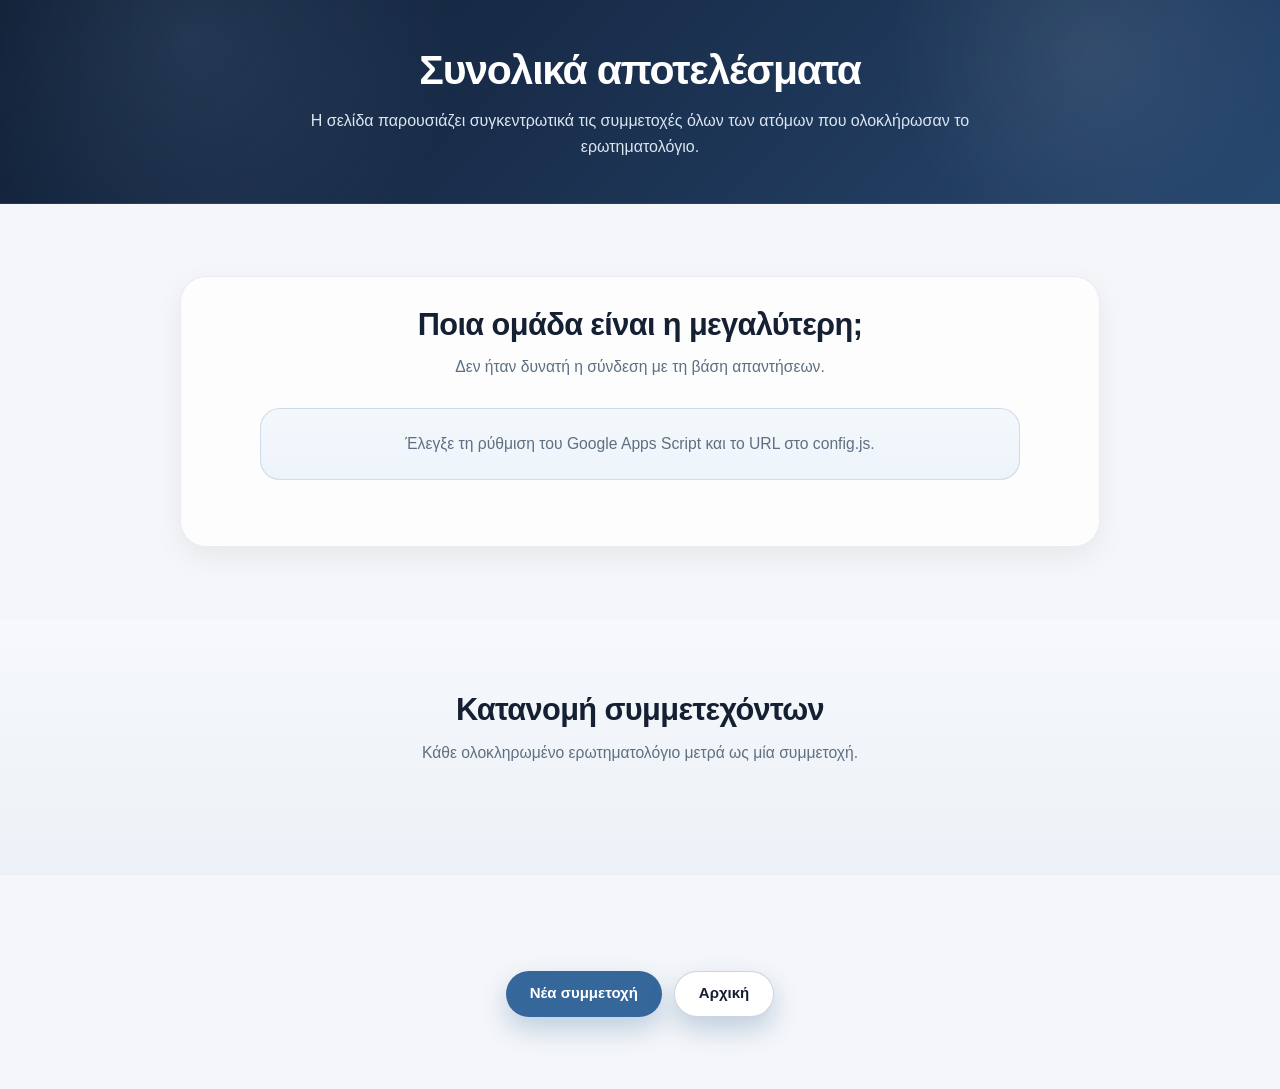
==== results.html @ 4bcfa4f0 "Add files via upload" ====
<!DOCTYPE html>
<html lang="el">
<head>
  <meta charset="UTF-8" />
  <meta name="viewport" content="width=device-width, initial-scale=1.0" />
  <title>Συνολικά αποτελέσματα | CCTV</title>
  <link rel="stylesheet" href="style.css" />
</head>
<body>
  <header class="page-hero">
    <div class="container page-hero-content">
      <h1>Συνολικά αποτελέσματα</h1>
      <p>Η σελίδα παρουσιάζει συγκεντρωτικά τις συμμετοχές όλων των ατόμων που ολοκλήρωσαν το ερωτηματολόγιο.</p>
    </div>
  </header>

  <main>
    <section class="section section-light">
      <div class="container">
        <div class="intro-card intro-card-centered">
          <div class="section-intro">
            <h2>Ποια ομάδα είναι η μεγαλύτερη;</h2>
            <p id="total-count">Φόρτωση αποτελεσμάτων…</p>
            <div id="winner-box" class="aggregate-conclusion"></div>
          </div>
        </div>
      </div>
    </section>

    <section class="section section-soft">
      <div class="container">
        <div class="section-intro">
          <h2>Κατανομή συμμετεχόντων</h2>
          <p>Κάθε ολοκληρωμένο ερωτηματολόγιο μετρά ως μία συμμετοχή.</p>
        </div>
        <div id="profile-stats" class="stats-grid"></div>
      </div>
    </section>

    <section class="section section-light">
      <div class="container callout-center result-actions">
        <a class="button" href="profiles.html">Νέα συμμετοχή</a>
        <a class="button button-light-outline" href="index.html">Αρχική</a>
      </div>
    </section>
  </main>

  <script src="config.js"></script>
  <script>
    const labels = {
      beginner: "Δεν γνωρίζω σχεδόν τίποτα",
      intermediate: "Γνωρίζω κάποια βασικά",
      advanced: "Τα χρησιμοποιώ ή εργάζομαι με αυτά"
    };

    function loadStatistics() {
      const totalEl = document.getElementById("total-count");
      const winnerEl = document.getElementById("winner-box");
      const statsEl = document.getElementById("profile-stats");

      if (!window.CCTV_ONLINE_API_URL || window.CCTV_ONLINE_API_URL.includes("ΒΑΛΕ_ΕΔΩ")) {
        totalEl.textContent = "Η online συλλογή δεν έχει ρυθμιστεί ακόμη.";
        winnerEl.innerHTML = "<p>Ακολούθησε τις οδηγίες του README για να συνδέσεις τη σελίδα με το Google Sheet.</p>";
        return;
      }

      const callbackName = `cctvResults_${Date.now()}_${Math.random().toString(36).slice(2)}`;
      const script = document.createElement("script");
      const timeout = setTimeout(() => {
        cleanup();
        totalEl.textContent = "Δεν ήταν δυνατή η φόρτωση των αποτελεσμάτων.";
        winnerEl.innerHTML = "<p>Έλεγξε ότι το Google Apps Script έχει δημοσιευτεί ως Web App και ότι το URL στο config.js είναι σωστό.</p>";
      }, 10000);

      function cleanup() {
        clearTimeout(timeout);
        delete window[callbackName];
        script.remove();
      }

      window[callbackName] = (stats) => {
        cleanup();
        totalEl.textContent = `Συνολικές συμμετοχές: ${stats.total}`;

        const entries = Object.entries(stats.profiles).sort((a, b) => b[1] - a[1]);
        const max = entries.length ? entries[0][1] : 0;
        const winners = entries.filter(([, count]) => count === max && max > 0);

        if (!stats.total) {
          winnerEl.innerHTML = "<h3>Δεν υπάρχει ακόμη διαθέσιμο δείγμα.</h3><p>Μόλις καταγραφούν συμμετοχές, θα εμφανιστεί αυτόματα το συμπέρασμα.</p>";
        } else if (winners.length > 1) {
          winnerEl.innerHTML = `<h3>Υπάρχει ισοπαλία.</h3><p>Οι μεγαλύτερες ομάδες είναι: ${winners.map(([key]) => `<strong>${labels[key]}</strong>`).join(", ")} με ${max} συμμετοχές.</p>`;
        } else {
          const [key, count] = winners[0];
          const pct = Math.round((count / stats.total) * 100);
          winnerEl.innerHTML = `<h3>Συμπέρασμα</h3><p>Η πολυπληθέστερη ομάδα είναι <strong>${labels[key]}</strong>, με <strong>${count}</strong> από τις ${stats.total} συμμετοχές (${pct}%).</p>`;
        }

        statsEl.innerHTML = entries.map(([key, count]) => {
          const pct = stats.total ? Math.round((count / stats.total) * 100) : 0;
          return `<article class="stat-card"><h3>${labels[key]}</h3><div class="stat-number">${count}</div><p>${pct}% των συμμετοχών</p><div class="stat-bar"><span style="width:${pct}%"></span></div></article>`;
        }).join("");
      };

      script.onerror = () => {
        cleanup();
        totalEl.textContent = "Δεν ήταν δυνατή η σύνδεση με τη βάση απαντήσεων.";
        winnerEl.innerHTML = "<p>Έλεγξε τη ρύθμιση του Google Apps Script και το URL στο config.js.</p>";
      };

      script.src = `${window.CCTV_ONLINE_API_URL}?action=statistics&callback=${encodeURIComponent(callbackName)}&t=${Date.now()}`;
      document.head.appendChild(script);
    }

    loadStatistics();
  </script>
</body>
</html>
---- style.css ----
* {
  margin: 0;
  padding: 0;
  box-sizing: border-box;
}

:root {
  --bg: #f4f6f9;
  --surface: #ffffff;
  --surface-soft: #edf2f7;
  --text: #162033;
  --muted: #5f6f82;
  --line: rgba(83, 106, 135, 0.16);
  --line-strong: rgba(83, 106, 135, 0.28);
  --primary: #35679b;
  --primary-dark: #284f77;
  --hero-a: #0f1d33;
  --hero-b: #1b3150;
  --hero-c: #27486f;
  --shadow-sm: 0 10px 30px rgba(17, 24, 39, 0.06);
  --shadow-md: 0 18px 48px rgba(17, 24, 39, 0.1);
  --radius: 24px;
  --radius-sm: 18px;
}

html {
  scroll-behavior: smooth;
}

body {
  font-family: "Segoe UI", Arial, sans-serif;
  background: var(--bg);
  color: var(--text);
  line-height: 1.65;
}

a {
  color: inherit;
  text-decoration: none;
}

button,
input {
  font: inherit;
}

img {
  max-width: 100%;
  display: block;
}

.hidden {
  display: none !important;
}

.container {
  width: min(1100px, 92%);
  margin: 0 auto;
}

.hero {
  color: #ffffff;
  background:
    radial-gradient(circle at 15% 20%, rgba(121, 163, 201, 0.16), transparent 24%),
    radial-gradient(circle at 85% 25%, rgba(255, 255, 255, 0.08), transparent 18%),
    linear-gradient(135deg, var(--hero-a), var(--hero-b), var(--hero-c));
}

.hero-home {
  padding: 56px 0 48px;
}

.hero-grid {
  display: grid;
  grid-template-columns: minmax(0, 0.95fr) minmax(360px, 0.9fr);
  gap: 34px;
  align-items: center;
}

.hero-copy {
  max-width: 500px;
}

.hero-copy h1 {
  font-size: clamp(1.8rem, 3.2vw, 3rem);
  line-height: 1.08;
  letter-spacing: -0.03em;
  margin-bottom: 16px;
}

.hero-text {
  font-size: 0.98rem;
  color: #dbe6f2;
  max-width: 480px;
}

.hero-actions {
  margin-top: 24px;
  display: flex;
  gap: 14px;
  flex-wrap: wrap;
}

.hero-media {
  display: flex;
  justify-content: flex-end;
}

.hero-image {
  width: 100%;
  max-width: 520px;
  aspect-ratio: 16 / 11;
  object-fit: cover;
  object-position: 88% center;
  border-radius: 24px;
  box-shadow: 0 20px 46px rgba(0, 0, 0, 0.22);
  border: 1px solid rgba(255, 255, 255, 0.12);
}

.page-hero {
  padding: 48px 0 42px;
  color: #ffffff;
  background:
    radial-gradient(circle at 15% 20%, rgba(121, 163, 201, 0.16), transparent 24%),
    radial-gradient(circle at 85% 25%, rgba(255, 255, 255, 0.08), transparent 18%),
    linear-gradient(135deg, var(--hero-a), var(--hero-b), var(--hero-c));
  border-bottom: 1px solid rgba(255, 255, 255, 0.08);
}

.page-hero-content {
  text-align: center;
}

.page-hero-content h1 {
  max-width: 820px;
  margin: 0 auto 14px;
  color: #ffffff;
  font-size: clamp(1.9rem, 3.2vw, 3rem);
  line-height: 1.12;
  letter-spacing: -0.03em;
}

.page-hero-content p {
  max-width: 760px;
  margin: 0 auto;
  color: #dbe6f2;
  font-size: 1rem;
}

.button {
  display: inline-flex;
  align-items: center;
  justify-content: center;
  min-height: 46px;
  padding: 0 24px;
  border-radius: 999px;
  background: var(--primary);
  color: #ffffff;
  font-size: 15px;
  font-weight: 700;
  border: 0;
  cursor: pointer;
  box-shadow: 0 12px 26px rgba(53, 103, 155, 0.28);
  transition: transform 0.2s ease, background-color 0.2s ease, box-shadow 0.2s ease;
}

.button:hover {
  background: var(--primary-dark);
  transform: translateY(-2px);
  box-shadow: 0 16px 30px rgba(53, 103, 155, 0.32);
}

.button-light {
  background: #ffffff;
  color: var(--text);
  box-shadow: 0 12px 26px rgba(0, 0, 0, 0.14);
}

.button-light:hover {
  background: #f5f7fb;
}

.button-light-outline {
  display: inline-flex;
  align-items: center;
  justify-content: center;
  min-height: 46px;
  padding: 0 24px;
  border-radius: 999px;
  border: 1px solid var(--line-strong);
  background: #ffffff;
  color: var(--text);
  font-size: 15px;
  font-weight: 700;
  transition: transform 0.2s ease, border-color 0.2s ease, background-color 0.2s ease;
}

.button-light-outline:hover {
  transform: translateY(-2px);
  border-color: rgba(53, 103, 155, 0.35);
  background: #f8fbff;
}

.section {
  padding: 72px 0;
}

.section-light {
  background: transparent;
}

.section-soft {
  background: linear-gradient(180deg, #f7f9fc 0%, #ebf1f6 100%);
  border-top: 1px solid rgba(255, 255, 255, 0.45);
  border-bottom: 1px solid rgba(83, 106, 135, 0.08);
}

.section-dark-callout {
  background: linear-gradient(135deg, #122033, #223651);
}

.section-intro {
  max-width: 760px;
  margin: 0 auto 36px;
  text-align: center;
}

.section-intro h2,
.callout-card h2 {
  font-size: clamp(1.45rem, 2.4vw, 2.15rem);
  line-height: 1.16;
  letter-spacing: -0.02em;
  margin-bottom: 12px;
}

.section-intro p,
.callout-card p {
  font-size: 0.98rem;
  color: var(--muted);
}

.intro-card {
  background: rgba(255, 255, 255, 0.78);
  border: 1px solid rgba(83, 106, 135, 0.12);
  border-radius: 26px;
  padding: 30px;
  box-shadow: var(--shadow-sm);
}

.intro-card-centered {
  max-width: 920px;
  margin: 0 auto;
}

.box-grid {
  display: grid;
  grid-template-columns: repeat(3, minmax(0, 1fr));
  gap: 22px;
}

.info-box {
  background: rgba(255, 255, 255, 0.92);
  border: 1px solid var(--line);
  border-radius: var(--radius);
  padding: 24px 20px;
  text-align: center;
  box-shadow: var(--shadow-sm);
  transition: transform 0.22s ease, box-shadow 0.22s ease, border-color 0.22s ease;
}

.info-box:hover {
  transform: translateY(-4px);
  box-shadow: var(--shadow-md);
  border-color: rgba(53, 103, 155, 0.22);
}

.info-box h3 {
  font-size: 1.08rem;
  line-height: 1.2;
  margin-bottom: 10px;
  color: var(--text);
}

.info-box p {
  font-size: 0.95rem;
  color: var(--muted);
}

.box-number {
  width: 44px;
  height: 44px;
  margin: 0 auto 14px;
  border-radius: 50%;
  display: flex;
  align-items: center;
  justify-content: center;
  background: linear-gradient(135deg, #edf4fb, #dfeaf5);
  color: var(--primary);
  font-weight: 700;
  font-size: 15px;
}

.callout-card {
  max-width: 880px;
  margin: 0 auto;
  background: rgba(255, 255, 255, 0.06);
  border: 1px solid rgba(191, 219, 254, 0.14);
  border-radius: 28px;
  padding: 34px 28px;
  text-align: center;
  color: #ffffff;
  box-shadow: 0 18px 42px rgba(0, 0, 0, 0.14);
}

.callout-card p {
  color: #d9e4f0;
  max-width: 720px;
  margin: 0 auto 22px;
}

.callout-center {
  display: flex;
  justify-content: center;
}

.profile-option {
  display: flex;
  flex-direction: column;
  justify-content: space-between;
  gap: 18px;
  min-height: 280px;
}

.profile-option .button {
  align-self: center;
  margin-top: 6px;
}

.question-list {
  display: grid;
  gap: 24px;
  max-width: 900px;
  margin: 0 auto;
}

.question-card {
  background: #ffffff;
  border: 1px solid var(--line);
  border-radius: 24px;
  padding: 26px 24px;
  box-shadow: var(--shadow-sm);
}

.question-step {
  display: inline-block;
  margin-bottom: 12px;
  padding: 6px 12px;
  border-radius: 999px;
  background: linear-gradient(135deg, #edf4fb, #e3edf7);
  color: var(--primary);
  font-size: 13px;
  font-weight: 700;
}

.question-card h3 {
  font-size: clamp(1.2rem, 2.1vw, 1.6rem);
  line-height: 1.28;
  margin-bottom: 18px;
  color: var(--text);
}

.question-options {
  display: grid;
  gap: 12px;
}

.option-item {
  display: flex;
  align-items: flex-start;
  gap: 14px;
  padding: 14px 16px;
  border: 1px solid rgba(110, 130, 155, 0.2);
  border-radius: 16px;
  background: #f8fbfd;
  cursor: pointer;
  transition: border-color 0.2s ease, background-color 0.2s ease, transform 0.2s ease, box-shadow 0.2s ease;
}

.option-item:hover {
  border-color: rgba(53, 103, 155, 0.3);
  background: #f1f7fc;
  transform: translateY(-1px);
  box-shadow: 0 10px 24px rgba(17, 24, 39, 0.05);
}

.option-item input[type="radio"] {
  margin-top: 3px;
  accent-color: var(--primary);
  transform: scale(1.1);
  flex-shrink: 0;
}

.option-item span {
  font-size: 0.97rem;
  line-height: 1.55;
  color: var(--text);
}

.option-item:has(input:checked) {
  border-color: rgba(53, 103, 155, 0.42);
  background: linear-gradient(180deg, #eef5fb, #e7f0f8);
  box-shadow: 0 12px 26px rgba(53, 103, 155, 0.1);
}

.questions-submit {
  margin-top: 30px;
}

@media (max-width: 980px) {
  .hero-home {
    padding: 54px 0 46px;
  }

  .hero-grid {
    grid-template-columns: 1fr;
    gap: 26px;
  }

  .hero-copy {
    max-width: 100%;
    text-align: center;
  }

  .hero-text {
    max-width: 680px;
    margin: 0 auto;
  }

  .hero-actions {
    justify-content: center;
  }

  .hero-media {
    justify-content: center;
  }

  .hero-image {
    max-width: 700px;
    aspect-ratio: 16 / 10;
    object-position: center;
  }

  .page-hero {
    padding: 40px 0 34px;
  }

  .box-grid {
    grid-template-columns: 1fr;
  }
}

@media (max-width: 640px) {
  .hero-copy h1,
  .page-hero-content h1 {
    font-size: 2rem;
  }

  .hero-text,
  .page-hero-content p,
  .section-intro p,
  .callout-card p,
  .info-box p,
  .option-item span {
    font-size: 0.96rem;
  }

  .section {
    padding: 58px 0;
  }

  .intro-card,
  .info-box,
  .callout-card,
  .question-card {
    padding: 22px 18px;
  }

  .hero-image {
    aspect-ratio: 4 / 3;
    object-position: center;
  }

  .option-item {
    padding: 13px 14px;
  }
}

.submit-status {
  max-width: 760px;
  margin: 14px auto 0;
  text-align: center;
  color: var(--muted);
  font-size: 0.92rem;
  min-height: 1.5em;
}
.submit-status.success { color: #246b45; }
.submit-status.warning { color: #8a5a14; }

.aggregate-conclusion {
  max-width: 820px;
  margin: 28px auto 0;
  padding: 22px;
  border: 1px solid rgba(53, 103, 155, 0.18);
  border-radius: 20px;
  background: linear-gradient(180deg, #f4f8fc, #edf4fa);
  text-align: center;
}
.aggregate-conclusion h3 { margin-bottom: 8px; }
.aggregate-conclusion p { color: var(--muted); }

.result-actions {
  gap: 12px;
  flex-wrap: wrap;
  margin-top: 24px;
}

.stats-grid {
  display: grid;
  grid-template-columns: repeat(3, minmax(0, 1fr));
  gap: 22px;
}
.stat-card {
  background: #fff;
  border: 1px solid var(--line);
  border-radius: var(--radius);
  padding: 26px 22px;
  text-align: center;
  box-shadow: var(--shadow-sm);
}
.stat-card h3 { font-size: 1rem; min-height: 2.6em; }
.stat-number {
  font-size: 2.6rem;
  font-weight: 800;
  line-height: 1;
  margin: 18px 0 8px;
  color: var(--primary);
}
.stat-card p { color: var(--muted); }
.stat-bar {
  height: 9px;
  margin-top: 16px;
  border-radius: 999px;
  background: #e8eef4;
  overflow: hidden;
}
.stat-bar span {
  display: block;
  height: 100%;
  border-radius: inherit;
  background: var(--primary);
}
@media (max-width: 760px) {
  .stats-grid { grid-template-columns: 1fr; }
}
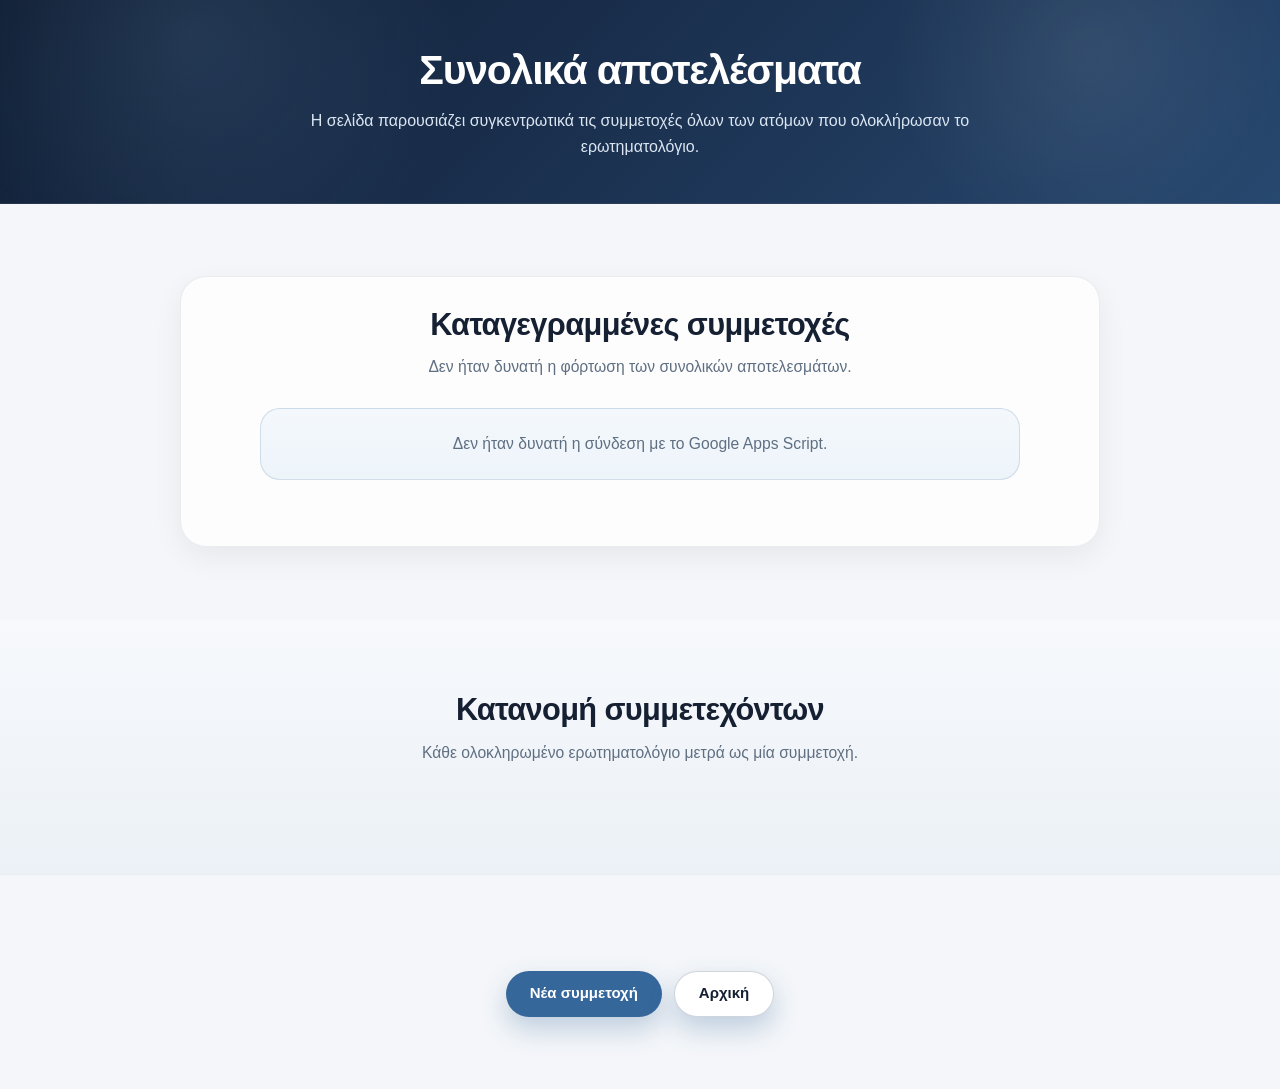
==== commit d8681b49: "Update results page and improve error handling" ====
--- a/results.html
+++ b/results.html
@@ -19,7 +19,7 @@
       <div class="container">
         <div class="intro-card intro-card-centered">
           <div class="section-intro">
-            <h2>Ποια ομάδα είναι η μεγαλύτερη;</h2>
+            <h2>Καταγεγραμμένες συμμετοχές</h2>
             <p id="total-count">Φόρτωση αποτελεσμάτων…</p>
             <div id="winner-box" class="aggregate-conclusion"></div>
           </div>
@@ -53,24 +53,32 @@
       advanced: "Τα χρησιμοποιώ ή εργάζομαι με αυτά"
     };
 
+    function escapeHtml(text) {
+      return String(text)
+        .replaceAll("&", "&amp;")
+        .replaceAll("<", "&lt;")
+        .replaceAll(">", "&gt;")
+        .replaceAll('"', "&quot;")
+        .replaceAll("'", "&#039;");
+    }
+
     function loadStatistics() {
       const totalEl = document.getElementById("total-count");
       const winnerEl = document.getElementById("winner-box");
       const statsEl = document.getElementById("profile-stats");
+      const apiUrl = window.CCTV_ONLINE_API_URL || "";
 
-      if (!window.CCTV_ONLINE_API_URL || window.CCTV_ONLINE_API_URL.includes("ΒΑΛΕ_ΕΔΩ")) {
+      if (!apiUrl || apiUrl.includes("ΒΑΛΕ_ΕΔΩ")) {
         totalEl.textContent = "Η online συλλογή δεν έχει ρυθμιστεί ακόμη.";
-        winnerEl.innerHTML = "<p>Ακολούθησε τις οδηγίες του README για να συνδέσεις τη σελίδα με το Google Sheet.</p>";
+        winnerEl.innerHTML = "<p>Δεν έχει οριστεί το URL του Google Apps Script στο config.js.</p>";
         return;
       }
 
       const callbackName = `cctvResults_${Date.now()}_${Math.random().toString(36).slice(2)}`;
       const script = document.createElement("script");
-      const timeout = setTimeout(() => {
-        cleanup();
-        totalEl.textContent = "Δεν ήταν δυνατή η φόρτωση των αποτελεσμάτων.";
-        winnerEl.innerHTML = "<p>Έλεγξε ότι το Google Apps Script έχει δημοσιευτεί ως Web App και ότι το URL στο config.js είναι σωστό.</p>";
-      }, 10000);
+      script.async = true;
+      let finished = false;
+      let timeout;
 
       function cleanup() {
         clearTimeout(timeout);
@@ -78,37 +86,71 @@
         script.remove();
       }
 
+      function showError(message) {
+        if (finished) return;
+        finished = true;
+        cleanup();
+        totalEl.textContent = "Δεν ήταν δυνατή η φόρτωση των συνολικών αποτελεσμάτων.";
+        winnerEl.innerHTML = `<p>${escapeHtml(message)}</p>`;
+        statsEl.innerHTML = "";
+      }
+
       window[callbackName] = (stats) => {
+        if (finished) return;
+        if (!stats || typeof stats !== "object" || typeof stats.total !== "number" || !stats.profiles) {
+          showError("Το Google Apps Script επέστρεψε μη έγκυρα δεδομένα.");
+          return;
+        }
+
+        finished = true;
         cleanup();
-        totalEl.textContent = `Συνολικές συμμετοχές: ${stats.total}`;
 
-        const entries = Object.entries(stats.profiles).sort((a, b) => b[1] - a[1]);
-        const max = entries.length ? entries[0][1] : 0;
+        const entries = Object.entries(stats.profiles)
+          .filter(([key]) => Object.prototype.hasOwnProperty.call(labels, key))
+          .map(([key, count]) => [key, Number(count) || 0]);
+        const total = Number(stats.total) || 0;
+        totalEl.textContent = `Συνολικές συμμετοχές: ${total}`;
+
+        const max = entries.length ? Math.max(...entries.map(([, count]) => count)) : 0;
         const winners = entries.filter(([, count]) => count === max && max > 0);
 
-        if (!stats.total) {
-          winnerEl.innerHTML = "<h3>Δεν υπάρχει ακόμη διαθέσιμο δείγμα.</h3><p>Μόλις καταγραφούν συμμετοχές, θα εμφανιστεί αυτόματα το συμπέρασμα.</p>";
+        if (!total) {
+          winnerEl.innerHTML = `
+            <h3>Δεν υπάρχει ακόμη διαθέσιμο δείγμα.</h3>
+            <p>Μόλις καταγραφούν συμμετοχές, θα εμφανιστεί αυτόματα το συμπέρασμα.</p>
+          `;
         } else if (winners.length > 1) {
-          winnerEl.innerHTML = `<h3>Υπάρχει ισοπαλία.</h3><p>Οι μεγαλύτερες ομάδες είναι: ${winners.map(([key]) => `<strong>${labels[key]}</strong>`).join(", ")} με ${max} συμμετοχές.</p>`;
+          winnerEl.innerHTML = `
+            <h3>Υπάρχει ισοπαλία.</h3>
+            <p>Οι μεγαλύτερες ομάδες είναι ${winners.map(([key]) => `<strong>${escapeHtml(labels[key])}</strong>`).join(", ")} με ${max} συμμετοχές.</p>
+          `;
         } else {
           const [key, count] = winners[0];
-          const pct = Math.round((count / stats.total) * 100);
-          winnerEl.innerHTML = `<h3>Συμπέρασμα</h3><p>Η πολυπληθέστερη ομάδα είναι <strong>${labels[key]}</strong>, με <strong>${count}</strong> από τις ${stats.total} συμμετοχές (${pct}%).</p>`;
+          const pct = Math.round((count / total) * 100);
+          winnerEl.innerHTML = `
+            <h3>Συμπέρασμα</h3>
+            <p>Η πολυπληθέστερη ομάδα είναι <strong>${escapeHtml(labels[key])}</strong>, με <strong>${count}</strong> από τις ${total} συμμετοχές (${pct}%).</p>
+          `;
         }
 
         statsEl.innerHTML = entries.map(([key, count]) => {
-          const pct = stats.total ? Math.round((count / stats.total) * 100) : 0;
-          return `<article class="stat-card"><h3>${labels[key]}</h3><div class="stat-number">${count}</div><p>${pct}% των συμμετοχών</p><div class="stat-bar"><span style="width:${pct}%"></span></div></article>`;
+          const pct = total ? Math.round((count / total) * 100) : 0;
+          return `
+            <article class="stat-card">
+              <h3>${escapeHtml(labels[key])}</h3>
+              <div class="stat-number">${count}</div>
+              <p>${pct}% των συμμετοχών</p>
+              <div class="stat-bar"><span style="width:${pct}%"></span></div>
+            </article>
+          `;
         }).join("");
       };
 
-      script.onerror = () => {
-        cleanup();
-        totalEl.textContent = "Δεν ήταν δυνατή η σύνδεση με τη βάση απαντήσεων.";
-        winnerEl.innerHTML = "<p>Έλεγξε τη ρύθμιση του Google Apps Script και το URL στο config.js.</p>";
-      };
+      script.onerror = () => showError("Δεν ήταν δυνατή η σύνδεση με το Google Apps Script.");
+      timeout = setTimeout(() => showError("Η φόρτωση των αποτελεσμάτων άργησε περισσότερο από το αναμενόμενο. Δοκίμασε ξανά."), 15000);
 
-      script.src = `${window.CCTV_ONLINE_API_URL}?action=statistics&callback=${encodeURIComponent(callbackName)}&t=${Date.now()}`;
+      const separator = apiUrl.includes("?") ? "&" : "?";
+      script.src = `${apiUrl}${separator}action=statistics&callback=${encodeURIComponent(callbackName)}&t=${Date.now()}`;
       document.head.appendChild(script);
     }
 
@@ -116,3 +158,4 @@
   </script>
 </body>
 </html>
+
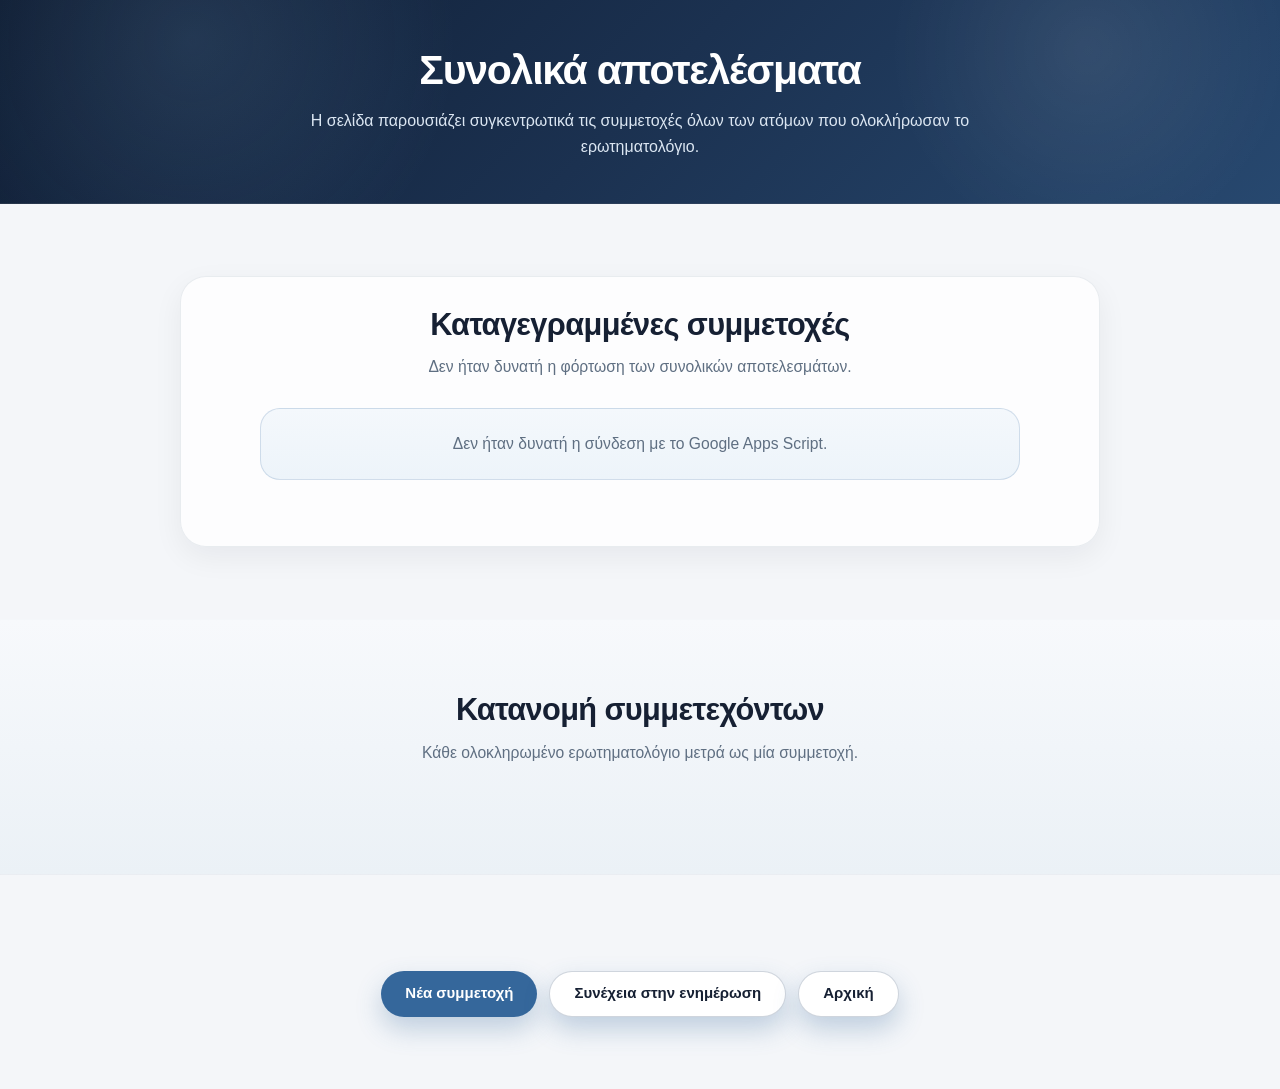
==== commit 6c4e4606: "Update result loading timeout and event listener" ====
--- a/results.html
+++ b/results.html
@@ -13,7 +13,6 @@
       <p>Η σελίδα παρουσιάζει συγκεντρωτικά τις συμμετοχές όλων των ατόμων που ολοκλήρωσαν το ερωτηματολόγιο.</p>
     </div>
   </header>
-
   <main>
     <section class="section section-light">
       <div class="container">
@@ -26,7 +25,6 @@
         </div>
       </div>
     </section>
-
     <section class="section section-soft">
       <div class="container">
         <div class="section-intro">
@@ -36,10 +34,10 @@
         <div id="profile-stats" class="stats-grid"></div>
       </div>
     </section>
-
     <section class="section section-light">
       <div class="container callout-center result-actions">
         <a class="button" href="profiles.html">Νέα συμμετοχή</a>
+        <a class="button button-light-outline" href="info.html">Συνέχεια στην ενημέρωση</a>
         <a class="button button-light-outline" href="index.html">Αρχική</a>
       </div>
     </section>
@@ -104,7 +102,6 @@
 
         finished = true;
         cleanup();
-
         const entries = Object.entries(stats.profiles)
           .filter(([key]) => Object.prototype.hasOwnProperty.call(labels, key))
           .map(([key, count]) => [key, Number(count) || 0]);
@@ -147,15 +144,14 @@
       };
 
       script.onerror = () => showError("Δεν ήταν δυνατή η σύνδεση με το Google Apps Script.");
-      timeout = setTimeout(() => showError("Η φόρτωση των αποτελεσμάτων άργησε περισσότερο από το αναμενόμενο. Δοκίμασε ξανά."), 15000);
+      timeout = setTimeout(() => showError("Η φόρτωση των αποτελεσμάτων άργησε περισσότερο από το αναμενόμενο. Δοκίμασε ξανά."), 8000);
 
       const separator = apiUrl.includes("?") ? "&" : "?";
       script.src = `${apiUrl}${separator}action=statistics&callback=${encodeURIComponent(callbackName)}&t=${Date.now()}`;
       document.head.appendChild(script);
     }
 
-    loadStatistics();
+    document.addEventListener("DOMContentLoaded", loadStatistics);
   </script>
 </body>
 </html>
-
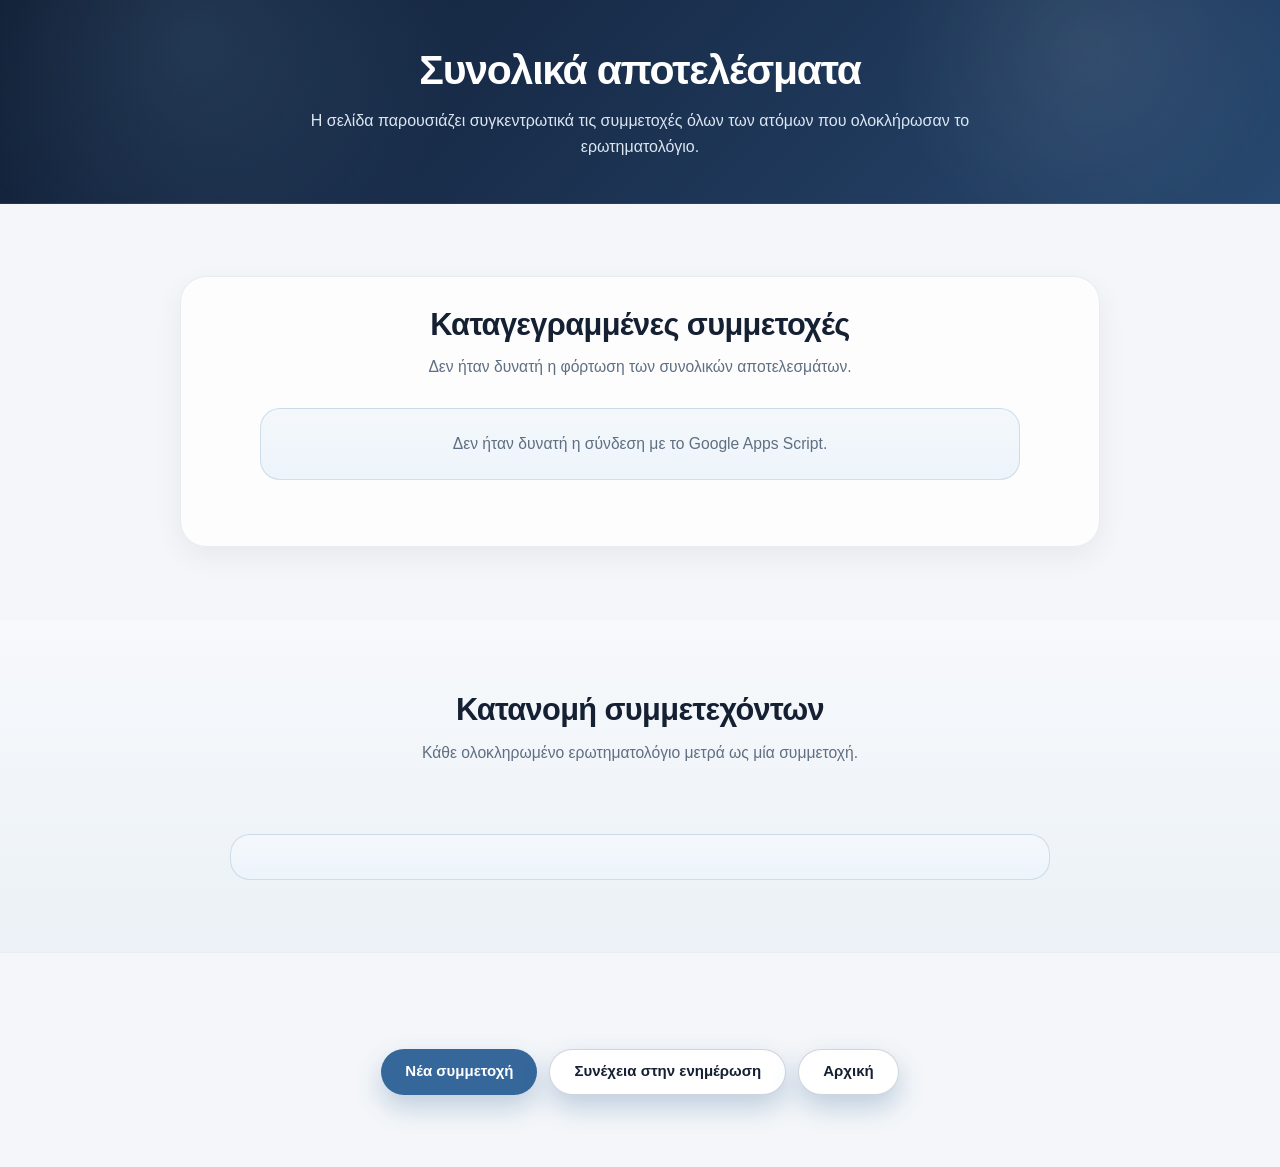
==== commit 8e613939: "Add script.js and update HTML structure" ====
--- a/results.html
+++ b/results.html
@@ -32,6 +32,9 @@
           <p>Κάθε ολοκληρωμένο ερωτηματολόγιο μετρά ως μία συμμετοχή.</p>
         </div>
         <div id="profile-stats" class="stats-grid"></div>
+
+        <!-- Τα προσωπικά/ομαδικά κείμενα εμφανίζονται αμέσως κάτω από την κατανομή. -->
+        <div id="results-majority" class="aggregate-conclusion" style="margin-top: 2rem;"></div>
       </div>
     </section>
     <section class="section section-light">
@@ -44,6 +47,7 @@
   </main>
 
   <script src="config.js"></script>
+  <script src="script.js"></script>
   <script>
     const labels = {
       beginner: "Δεν γνωρίζω σχεδόν τίποτα",
